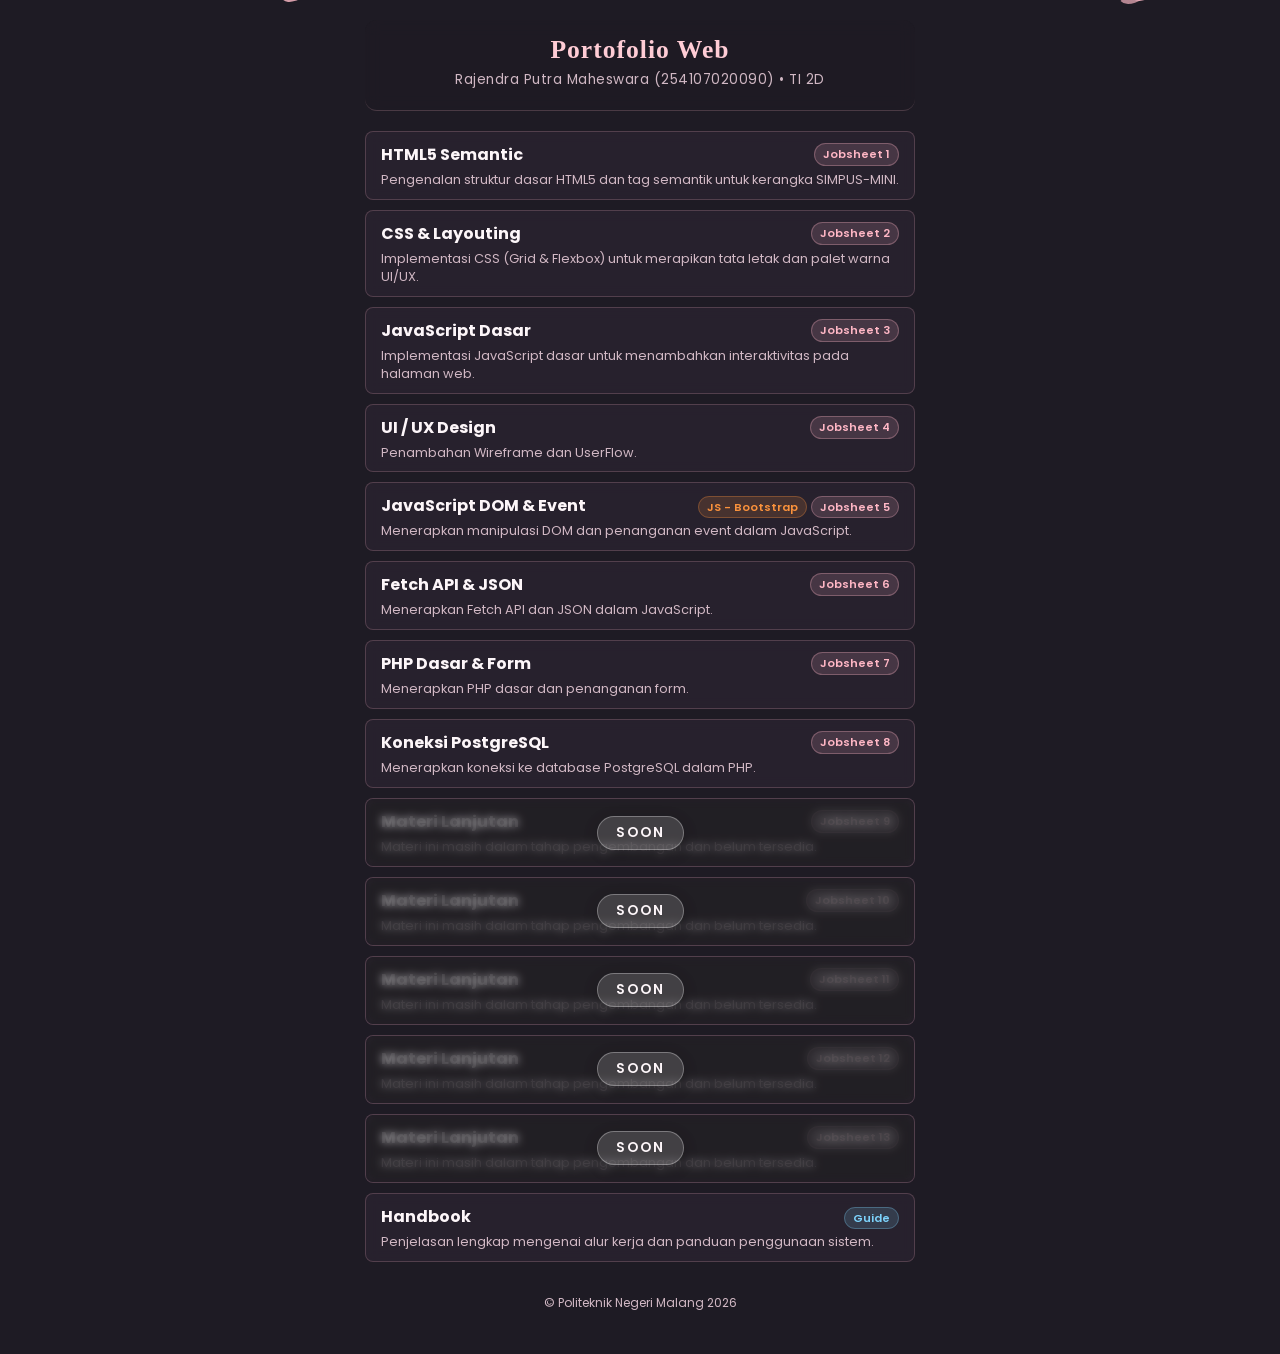
==== index.html @ 9b12ad30 "hi" ====
<!DOCTYPE html>
<html lang="id">
<head>
    <meta charset="UTF-8">
    <meta name="viewport" content="width=device-width, initial-scale=1.0">
    <title>Portofolio Praktikum Web</title>
    <link rel="stylesheet" href="assets/css/style.css">
    <link href="https://fonts.googleapis.com/css2?family=Poppins:wght@300;400;500;600;700&display=swap" rel="stylesheet">
</head>
<body>
    <!-- Background Animasi Kelopak Sakura -->
    <div class="sakura-container" id="sakuraContainer"></div>

    <div class="container">
        <header>
            <h1>Portofolio Web</h1>
            <p>Rajendra Putra Maheswara (254107020090) &bull; TI 2D</p>
        </header>

        <main>
            <div class="grid">
                <a href="placeholder" target="_blank" class="card">
                    <div class="card-header">
                        <h2>HTML5 Semantic</h2>
                        <span class="badge">Jobsheet 1</span>
                    </div>
                    <p>Pengenalan struktur dasar HTML5 dan tag semantik untuk kerangka SIMPUS-MINI.</p>
                </a>

                <a href="placeholder" target="_blank" class="card">
                    <div class="card-header">
                        <h2>CSS & Layouting</h2>
                        <span class="badge">Jobsheet 2</span>
                    </div>
                    <p>Implementasi CSS (Grid & Flexbox) untuk merapikan tata letak dan palet warna UI/UX.</p>
                </a>

                <a href="placeholder" target="_blank" class="card">
                    <div class="card-header">
                        <h2>JavaScript Dasar</h2>
                        <span class="badge">Jobsheet 3</span>
                    </div>
                    <p>Implementasi JavaScript dasar untuk menambahkan interaktivitas pada halaman web.</p>
                </a>

                <a href="placeholder" target="_blank" class="card">
                    <div class="card-header">
                        <h2>UI / UX Design</h2>
                        <span class="badge">Jobsheet 4</span>
                    </div>
                    <p>Penambahan Wireframe dan UserFlow.</p>
                </a>

                <a href="placeholder" target="_blank" class="card">
                  <div class="card-header">
                      <h2>JavaScript DOM & Event</h2>
                      <div class="badge-group">
                          <span class="badge badge-bootstrap">JS - Bootstrap</span>
                          <span class="badge">Jobsheet 5</span>
                      </div>
                  </div>
                  <p>Menerapkan manipulasi DOM dan penanganan event dalam JavaScript.</p>
              </a>

                <a href="placeholder" target="_blank" class="card">
                    <div class="card-header">
                        <h2>Fetch API & JSON</h2>
                        <span class="badge">Jobsheet 6</span>
                    </div>
                    <p>Menerapkan Fetch API dan JSON dalam JavaScript.</p>
                </a>

                <a href="placeholder" target="_blank" class="card">
                    <div class="card-header">
                        <h2>PHP Dasar & Form</h2>
                        <span class="badge">Jobsheet 7</span>
                    </div>
                    <p>Menerapkan PHP dasar dan penanganan form.</p>
                </a>

                <a href="placeholder" target="_blank" class="card">
                    <div class="card-header">
                        <h2>Koneksi PostgreSQL</h2>
                        <span class="badge">Jobsheet 8</span>
                    </div>
                    <p>Menerapkan koneksi ke database PostgreSQL dalam PHP.</p>
                </a>
            <div class="card unclickable">
                    <!-- Lapisan blur, grayscale, dan tulisan SOON -->
                    <div class="blur-overlay">
                        <span class="badge-soon">SOON</span>
                    </div>
                    
                    <!-- Konten asli (akan tertutupi blur) -->
                    <div class="card-header">
                        <h2>Materi Lanjutan</h2>
                        <span class="badge">Jobsheet 9</span>
                    </div>
                    <p>Materi ini masih dalam tahap pengembangan dan belum tersedia.</p>
                </div>

                <div class="card unclickable">
                    <div class="blur-overlay">
                        <span class="badge-soon">SOON</span>
                    </div>
                    <div class="card-header">
                        <h2>Materi Lanjutan</h2>
                        <span class="badge">Jobsheet 10</span>
                    </div>
                    <p>Materi ini masih dalam tahap pengembangan dan belum tersedia.</p>
                </div>

                <div class="card unclickable">
                    <div class="blur-overlay">
                        <span class="badge-soon">SOON</span>
                    </div>
                    <div class="card-header">
                        <h2>Materi Lanjutan</h2>
                        <span class="badge">Jobsheet 11</span>
                    </div>
                    <p>Materi ini masih dalam tahap pengembangan dan belum tersedia.</p>
                </div>

                <div class="card unclickable">
                    <div class="blur-overlay">
                        <span class="badge-soon">SOON</span>
                    </div>
                    <div class="card-header">
                        <h2>Materi Lanjutan</h2>
                        <span class="badge">Jobsheet 12</span>
                    </div>
                    <p>Materi ini masih dalam tahap pengembangan dan belum tersedia.</p>
                </div>

                <div class="card unclickable">
                    <div class="blur-overlay">
                        <span class="badge-soon">SOON</span>
                    </div>
                    <div class="card-header">
                        <h2>Materi Lanjutan</h2>
                        <span class="badge">Jobsheet 13</span>
                    </div>
                    <p>Materi ini masih dalam tahap pengembangan dan belum tersedia.</p>
                </div>

                  <a href="handbook.html" class="card">
                    <div class="card-header">
                        <h2>Handbook</h2>
                        <div class="badge-group">
                            <span class="badge badge-guide">Guide</span>
                        </div>
                    </div>
                    <p>Penjelasan lengkap mengenai alur kerja dan panduan penggunaan sistem.</p>
                </a>
            </div>
        </main>

        <footer>
            <p>&copy; Politeknik Negeri Malang 2026</p>
        </footer>
    </div>

    <!-- Script Animasi Kelopak Sakura -->
    <script>
        function createPetal() {
            const container = document.getElementById('sakuraContainer');
            const petal = document.createElement('div');
            petal.classList.add('petal');
            
            petal.style.left = Math.random() * 100 + 'vw';
            const size = Math.random() * 8 + 8;
            petal.style.width = size + 'px';
            petal.style.height = size * 2 + 'px';
            
            const fallDuration = Math.random() * 6 + 6;
            const swayDuration = Math.random() * 3 + 7;
            
            petal.style.animationDuration = `${fallDuration}s, ${swayDuration}s`;
            petal.style.opacity = Math.random() * 0.7 + 0.3;

            container.appendChild(petal);

            setTimeout(() => {
                petal.remove();
            }, fallDuration * 1000);
        }
        setInterval(createPetal, 200);
    </script>
</body>
</html>
---- assets/css/style.css ----
/* ===== SAKURA NO UTA THEME (VISUAL NOVEL STYLE) ===== */
:root {
    --bg-dark: #1e1b24;
    --card-bg: rgba(42, 35, 48, 0.85);
    --text-primary: #fdf6f9;
    --text-secondary: #d1b8c4;
    --accent: #ffb7c5;
    --accent-glow: rgba(255, 183, 197, 0.4);
    --border: rgba(255, 183, 197, 0.2);
}

/* ===== RESET & LAYOUT ===== */
body {
    margin: 0;
    font-family: 'Poppins', sans-serif;
    background-color: var(--bg-dark);
    color: var(--text-primary);
    display: flex;
    justify-content: center;
    padding: 20px;
    box-sizing: border-box;
    min-height: 100vh;
    position: relative;
    overflow-x: hidden;
}

/* ===== BACKGROUND SAKURA PETALS ANIMATION ===== */
.sakura-container {
    position: fixed;
    top: 0;
    left: 0;
    width: 100%;
    height: 100%;
    pointer-events: none;
    z-index: 1;
    overflow: hidden;
}

.petal {
    position: absolute;
    top: -20px;
    background: linear-gradient(135deg, #ffc0cb 0%, #ffb7c5 100%);
    border-radius: 150% 0 150% 0;
    transform: rotate(45deg);
    animation: fall linear infinite, sway ease-in-out infinite;
}

@keyframes fall {
    0% { top: -50px; transform: translateY(0) rotate(0deg); }
    100% { top: 105vh; transform: translateY(100vh) rotate(360deg); }
}


@keyframes sway {
    0%, 100% { 
        margin-left: 0px; 
    }
    25% { 
        margin-left: 50px; /* Bergerak ke kanan */
    }
    75% { 
        margin-left: -50px; /* Bergerak ke kiri */
    }
}

/* ===== CONTAINER UTAMA ===== */
.container {
    width: 100%;
    max-width: 550px; /* Dipersempit sedikit agar list atas-bawah terlihat proporsional */
    display: flex;
    flex-direction: column;
    position: relative;
    z-index: 2;
}

/* ===== HEADER ===== */
header {
    text-align: center;
    padding: 15px 0 20px;
    border-bottom: 1px solid var(--border);
    margin-bottom: 20px;
    background: rgba(30, 27, 36, 0.6);
    backdrop-filter: blur(8px);
    border-radius: 12px;
}

header h1 {
    margin: 0 0 5px;
    font-family: 'Cinzel', serif;
    font-size: 1.6rem;
    letter-spacing: 1px;
    color: #ffccd5;
}

header p {
    margin: 0;
    color: var(--text-secondary);
    font-size: 0.85rem;
    letter-spacing: 0.5px;
}

/* ===== MAIN CONTENT (LIST ATAS-BAWAH) ===== */
main {
    flex: 1;
}

.grid {
    display: flex;
    flex-direction: column; /* Memaksa elemen tersusun dari atas ke bawah */
    gap: 10px; /* Jarak antar kotak diperkecil */
}

/* ===== CARD JOBSHEET (TIPIS & CLICKABLE) ===== */
.card {
    background-color: var(--card-bg);
    backdrop-filter: blur(6px);
    border: 1px solid var(--border);
    border-radius: 8px; /* Sudut sedikit lebih tegas */
    padding: 10px 15px; /* Padding dikurangi agar kotak menjadi tipis */
    text-decoration: none;
    color: inherit;
    transition: transform 0.2s ease, border-color 0.3s ease, box-shadow 0.3s ease;
    display: flex;
    flex-direction: column;
}

.card:hover {
    transform: translateX(4px); /* Efek hover digeser ke kanan sedikit */
    border-color: var(--accent);
    box-shadow: -4px 0px 15px var(--accent-glow);
    background-color: rgba(55, 45, 63, 0.9);
}

.card-header {
    display: flex;
    justify-content: space-between;
    align-items: center;
    margin-bottom: 4px; /* Jarak antara judul dan paragraf dipepetkan */
}

.card-header h2 {
    margin: 0;
    font-size: 1rem; /* Ukuran font judul sedikit dikecilkan */
    color: var(--text-primary);
}

.badge {
    background-color: rgba(255, 183, 197, 0.15);
    color: #ffb7c5;
    padding: 2px 8px; /* Badge lebih tipis */
    border-radius: 20px;
    font-size: 0.7rem;
    font-weight: 600;
    border: 1px solid rgba(255, 183, 197, 0.3);
}

.card p {
    margin: 0;
    font-size: 0.8rem; /* Font deskripsi diperkecil agar pas dengan kotak tipis */
    color: var(--text-secondary);
    line-height: 1.4;
}

/* ===== FOOTER ===== */
footer {
    text-align: center;
    padding: 20px 0 10px;
    font-size: 0.75rem;
    color: var(--text-secondary);
}

/* ===== CARD UNCLICKABLE / MAINTENANCE ===== */
.card.unclickable {
    cursor: not-allowed;
    position: relative; /* Penting untuk mengunci posisi overlay */
    overflow: hidden;   /* Menjaga agar overlay blur tidak keluar dari sudut membulat card */
    background-color: var(--card-bg); /* Tetap gunakan warna dasar */
}

/* Hilangkan efek hover agar tidak bereaksi saat disorot */
.card.unclickable:hover {
    transform: none;
    border-color: var(--border);
    box-shadow: none;
}

/* ===== TRANSLUCENT BLUR OVERLAY ===== */
.blur-overlay {
    position: absolute;
    top: 0;
    left: 0;
    width: 100%;
    height: 100%;
    background-color: rgba(30, 27, 36, 0.4); /* Warna lapisan tembus pandang */
    
    /* Efek Blur dan Grayscale (Hitam Putih) yang menembus ke belakang */
    backdrop-filter: blur(4px) grayscale(100%);
    -webkit-backdrop-filter: blur(4px) grayscale(100%); /* Dukungan Safari */
    
    display: flex;
    justify-content: center; /* Memposisikan badge di tengah vertikal/horizontal */
    align-items: center;
    z-index: 5;
}

/* ===== BADGE SOON DI TENGAH ===== */
.badge-soon {
    background-color: rgba(255, 255, 255, 0.15);
    color: #fdf6f9;
    padding: 6px 18px;
    border-radius: 20px;
    font-size: 0.85rem;
    font-weight: 600;
    letter-spacing: 2px; /* Diberi jarak agar terlihat elegan */
    border: 1px solid rgba(255, 255, 255, 0.3);
    text-transform: uppercase;
    box-shadow: 0 4px 15px rgba(0, 0, 0, 0.2); /* Bayangan untuk mengangkat teks */
}
/* Badge Khusus Guide / Handbook */
.badge-guide {
    background-color: rgba(125, 211, 252, 0.15); /* Nuansa biru muda pastel */
    color: #7dd3fc;
    border-color: rgba(125, 211, 252, 0.3);
}

/* Badge Khusus Bootstrap (Oranye Pastel) */
.badge-bootstrap {
    background-color: rgba(251, 146, 60, 0.15); /* Background oranye transparan */
    color: #fb923c;                             /* Teks oranye */
    border-color: rgba(251, 146, 60, 0.3);       /* Garis tepi oranye */
}

/* ===== HANDBOOK UNDER CONSTRUCTION PAGE ===== */
.construction-wrapper {
    display: flex;
    justify-content: center;
    align-items: center;
    min-height: 75vh;
}

.construction-card {
    text-align: center;
    align-items: center;
    padding: 30px 20px;
    background-color: var(--card-bg);
    border: 1px solid var(--border);
    border-radius: 12px;
    backdrop-filter: blur(8px);
    width: 100%;
}

.construction-icon {
    font-size: 2.2rem;
    margin-bottom: 8px;
    animation: float 3s ease-in-out infinite;
}

@keyframes float {
    0%, 100% { transform: translateY(0); }
    50% { transform: translateY(-6px); }
}

/* Resize Badge Under Construction agar presisi */
.construction-badge {
    font-size: 0.68rem;
    padding: 3px 10px;
    border-radius: 4px;
    margin-bottom: 12px;
    letter-spacing: 0.5px;
    display: inline-block;
    width: fit-content;
}

.construction-card h1 {
    font-size: 1.25rem;
    font-weight: 600;
    margin: 0 0 10px;
    color: #ffccd5;
}

.construction-card p {
    font-size: 0.8rem;
    font-weight: 300;
    color: var(--text-secondary);
    max-width: 380px;
    line-height: 1.5;
    margin: 0 0 22px;
}

/* ===== OPSI KEMBALI SEBAGAI BUTTON ===== */
.btn-back {
    display: inline-flex;
    align-items: center;
    justify-content: center;
    gap: 8px;
    width: 100%;
    max-width: 240px;
    padding: 10px 18px;
    background: linear-gradient(135deg, rgba(255, 183, 197, 0.2) 0%, rgba(255, 183, 197, 0.08) 100%);
    color: var(--accent);
    text-decoration: none;
    font-size: 0.85rem;
    font-weight: 500;
    border-radius: 8px;
    border: 1px solid var(--accent);
    cursor: pointer;
    box-shadow: 0 4px 12px rgba(0, 0, 0, 0.25);
    transition: all 0.25s ease;
}

.btn-back .arrow {
    font-size: 1rem;
    transition: transform 0.25s ease;
}

.btn-back:hover {
    background: var(--accent);
    color: #1e1b24;
    box-shadow: 0 4px 18px var(--accent-glow);
    transform: translateY(-2px);
}

.btn-back:hover .arrow {
    transform: translateX(-4px); /* Efek panah bergeser ke kiri saat hover */
}
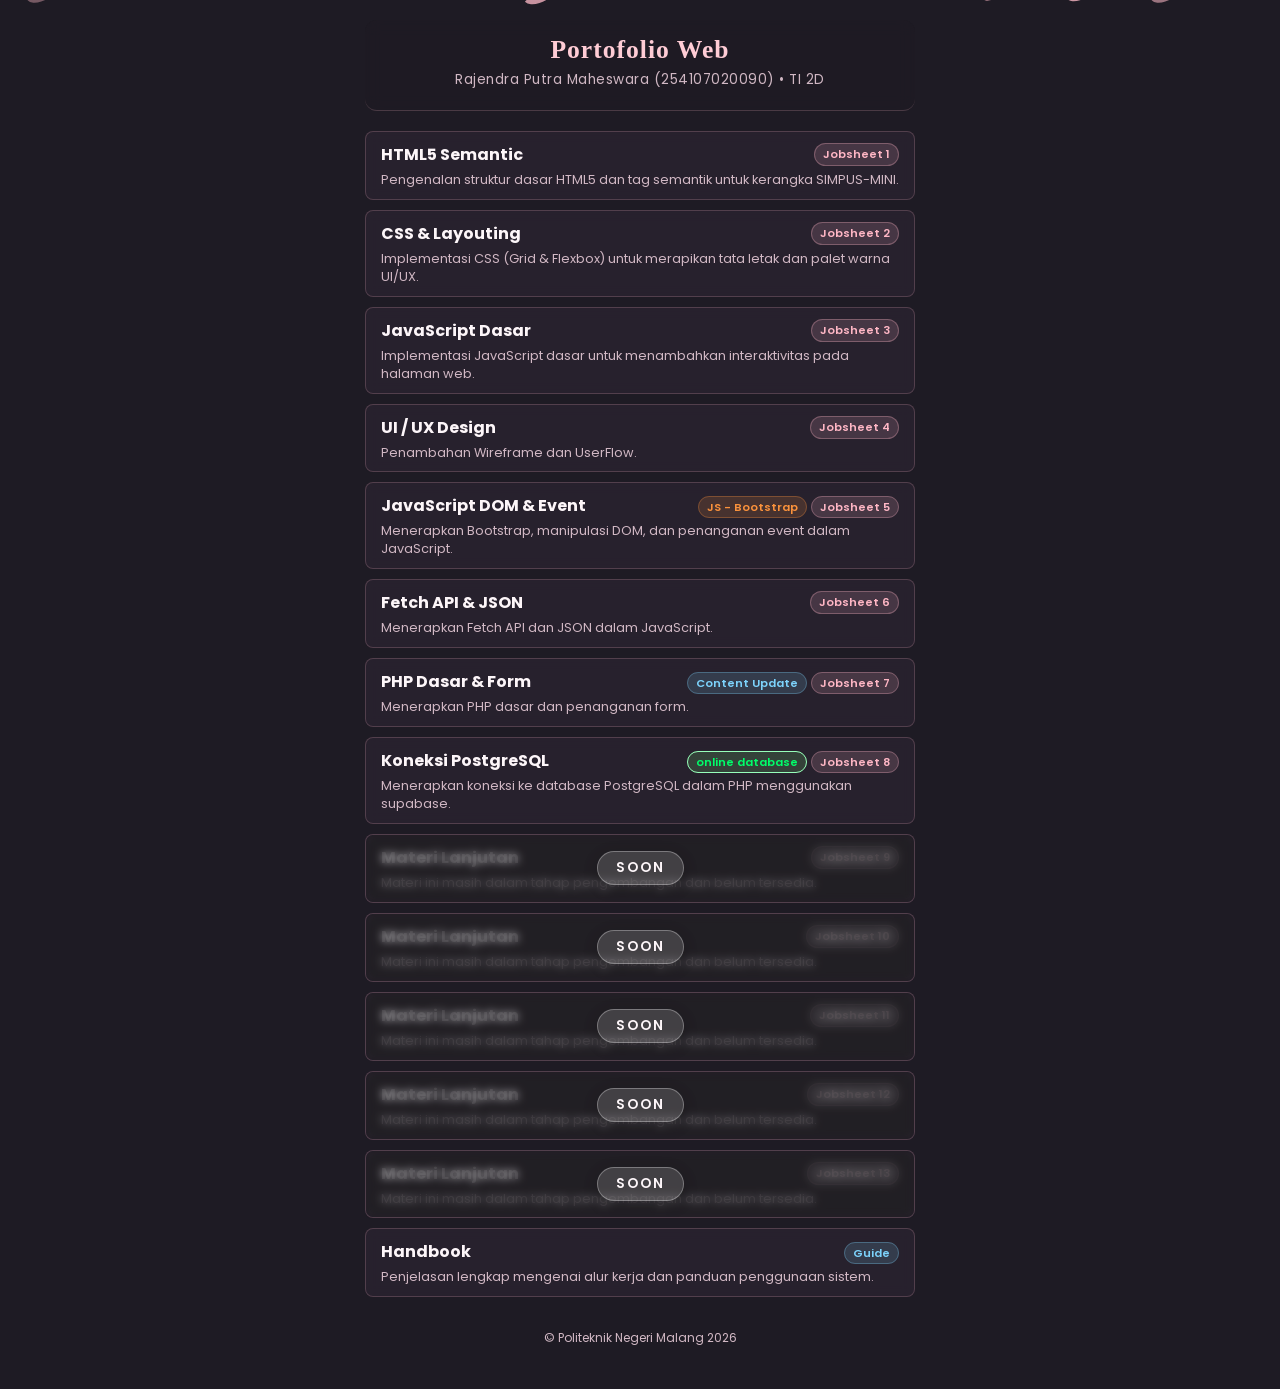
==== commit 517f4e8a: "hi" ====
--- a/index.html
+++ b/index.html
@@ -19,7 +19,7 @@
 
         <main>
             <div class="grid">
-                <a href="placeholder" target="_blank" class="card">
+                <a href="https://dpw-2026-rajendra-putra-maheswara.vercel.app/" target="_blank" class="card">
                     <div class="card-header">
                         <h2>HTML5 Semantic</h2>
                         <span class="badge">Jobsheet 1</span>
@@ -27,7 +27,7 @@
                     <p>Pengenalan struktur dasar HTML5 dan tag semantik untuk kerangka SIMPUS-MINI.</p>
                 </a>
 
-                <a href="placeholder" target="_blank" class="card">
+                <a href="https://dpw-2026-rajendra-putra-maheswara-1.vercel.app/" target="_blank" class="card">
                     <div class="card-header">
                         <h2>CSS & Layouting</h2>
                         <span class="badge">Jobsheet 2</span>
@@ -35,7 +35,7 @@
                     <p>Implementasi CSS (Grid & Flexbox) untuk merapikan tata letak dan palet warna UI/UX.</p>
                 </a>
 
-                <a href="placeholder" target="_blank" class="card">
+                <a href="https://dpw-2026-rajendra-putra-maheswara-s.vercel.app/" target="_blank" class="card">
                     <div class="card-header">
                         <h2>JavaScript Dasar</h2>
                         <span class="badge">Jobsheet 3</span>
@@ -43,7 +43,7 @@
                     <p>Implementasi JavaScript dasar untuk menambahkan interaktivitas pada halaman web.</p>
                 </a>
 
-                <a href="placeholder" target="_blank" class="card">
+                <a href="https://dpw-2026-rajendra-putra-maheswara-s.vercel.app/" target="_blank" class="card">
                     <div class="card-header">
                         <h2>UI / UX Design</h2>
                         <span class="badge">Jobsheet 4</span>
@@ -51,7 +51,7 @@
                     <p>Penambahan Wireframe dan UserFlow.</p>
                 </a>
 
-                <a href="placeholder" target="_blank" class="card">
+                <a href="https://dpw-2026-rajendra-putra-maheswara-6.vercel.app/" target="_blank" class="card">
                   <div class="card-header">
                       <h2>JavaScript DOM & Event</h2>
                       <div class="badge-group">
@@ -59,10 +59,10 @@
                           <span class="badge">Jobsheet 5</span>
                       </div>
                   </div>
-                  <p>Menerapkan manipulasi DOM dan penanganan event dalam JavaScript.</p>
+                  <p>Menerapkan Bootstrap, manipulasi DOM, dan penanganan event dalam JavaScript.</p>
               </a>
 
-                <a href="placeholder" target="_blank" class="card">
+                <a href="https://dpw-2026-rajendra-putra-maheswara-4.vercel.app/" target="_blank" class="card">
                     <div class="card-header">
                         <h2>Fetch API & JSON</h2>
                         <span class="badge">Jobsheet 6</span>
@@ -70,10 +70,13 @@
                     <p>Menerapkan Fetch API dan JSON dalam JavaScript.</p>
                 </a>
 
-                <a href="placeholder" target="_blank" class="card">
+                <a href="dpw-2026-rajendra-putra-maheswara-h.vercel.app" target="_blank" class="card">
                     <div class="card-header">
                         <h2>PHP Dasar & Form</h2>
-                        <span class="badge">Jobsheet 7</span>
+                        <div class="badge-group">
+                          <span class="badge badge-guide">Content Update</span>
+                          <span class="badge">Jobsheet 7</span>
+                      </div>
                     </div>
                     <p>Menerapkan PHP dasar dan penanganan form.</p>
                 </a>
@@ -81,9 +84,12 @@
                 <a href="placeholder" target="_blank" class="card">
                     <div class="card-header">
                         <h2>Koneksi PostgreSQL</h2>
-                        <span class="badge">Jobsheet 8</span>
+                        <div class="badge-group">
+                          <span class="badge badge-online">online database</span>
+                          <span class="badge">Jobsheet 8</span>
+                      </div>
                     </div>
-                    <p>Menerapkan koneksi ke database PostgreSQL dalam PHP.</p>
+                    <p>Menerapkan koneksi ke database PostgreSQL dalam PHP menggunakan supabase.</p>
                 </a>
             <div class="card unclickable">
                     <!-- Lapisan blur, grayscale, dan tulisan SOON -->
--- a/assets/css/style.css
+++ b/assets/css/style.css
@@ -223,6 +223,12 @@
     border-color: rgba(125, 211, 252, 0.3);
 }
 
+.badge-online {
+    background-color: rgba(129, 252, 125, 0.15); /* Nuansa biru muda pastel */
+    color: #00ff6a;
+    border-color: rgb(151, 255, 186);
+}
+
 /* Badge Khusus Bootstrap (Oranye Pastel) */
 .badge-bootstrap {
     background-color: rgba(251, 146, 60, 0.15); /* Background oranye transparan */
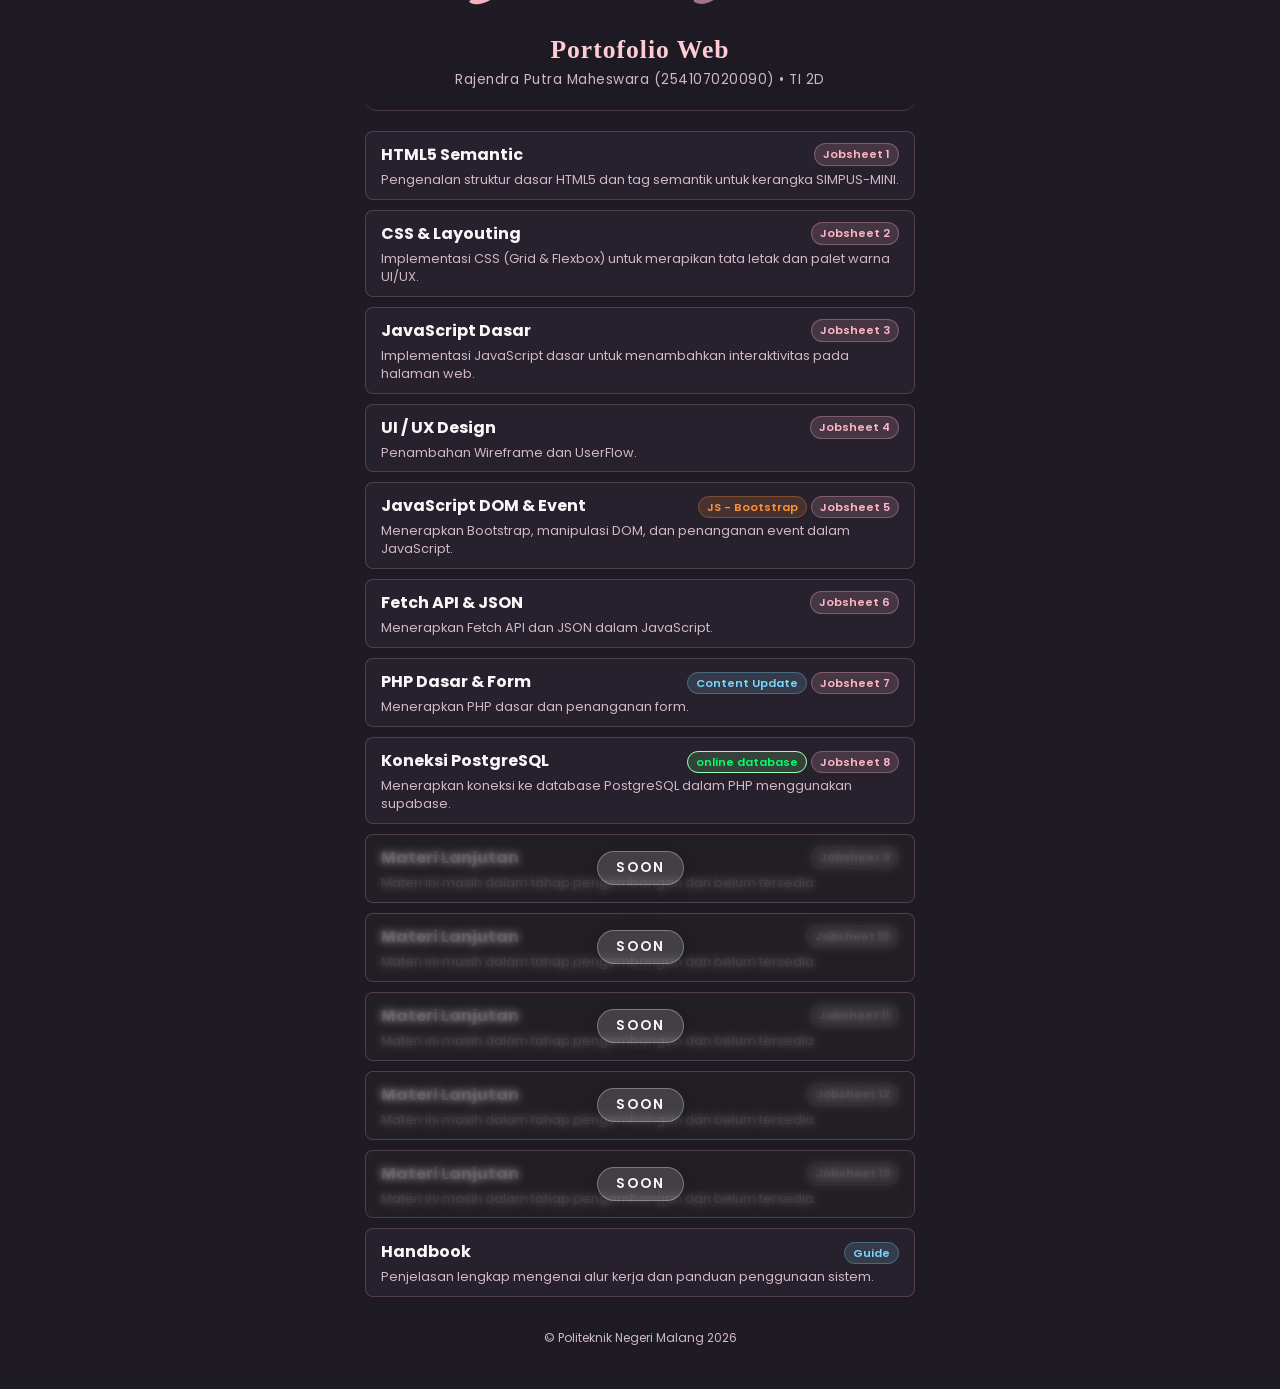
==== commit 7570f1ce: "hi" ====
--- a/index.html
+++ b/index.html
@@ -81,7 +81,7 @@
                     <p>Menerapkan PHP dasar dan penanganan form.</p>
                 </a>
 
-                <a href="placeholder" target="_blank" class="card">
+                <a href="https://dpw-2026-rajendra-putra-maheswara-8.vercel.app/" target="_blank" class="card">
                     <div class="card-header">
                         <h2>Koneksi PostgreSQL</h2>
                         <div class="badge-group">
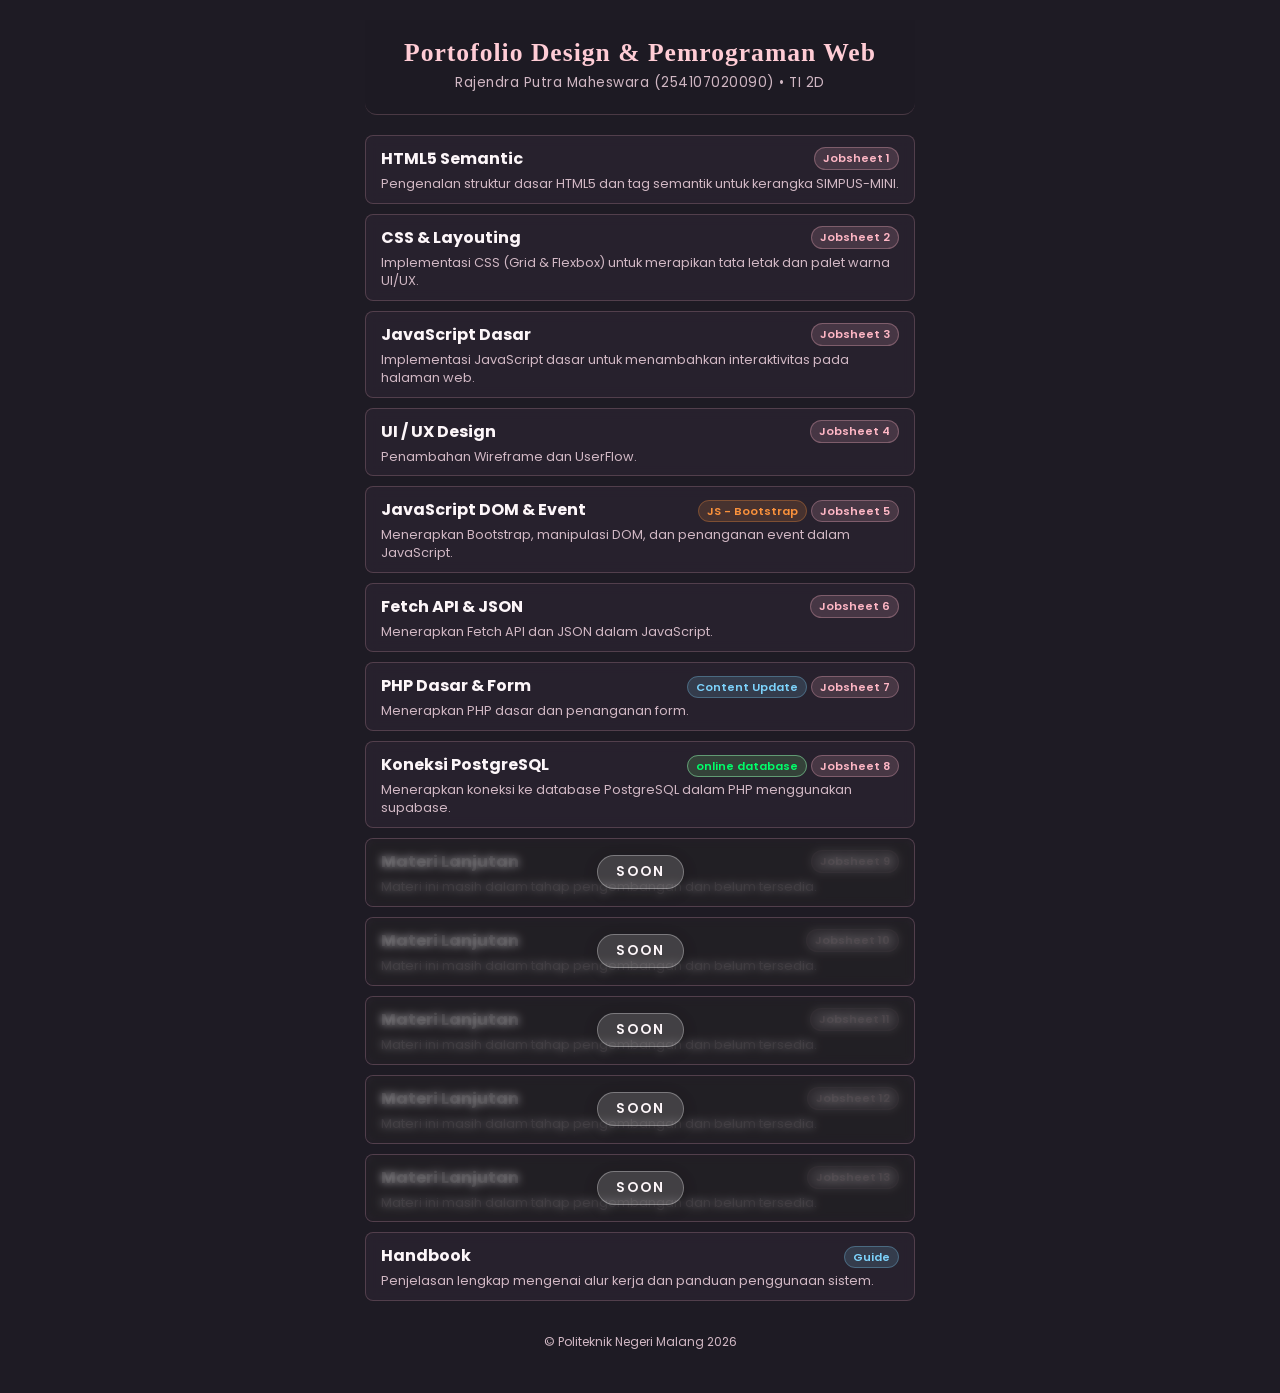
==== commit b1ae8df7: "hi" ====
--- a/index.html
+++ b/index.html
@@ -13,7 +13,7 @@
 
     <div class="container">
         <header>
-            <h1>Portofolio Web</h1>
+            <h1>Portofolio Design & Pemrograman Web</h1>
             <p>Rajendra Putra Maheswara (254107020090) &bull; TI 2D</p>
         </header>
 
@@ -70,7 +70,7 @@
                     <p>Menerapkan Fetch API dan JSON dalam JavaScript.</p>
                 </a>
 
-                <a href="dpw-2026-rajendra-putra-maheswara-h.vercel.app" target="_blank" class="card">
+                <a href="https://dpw-2026-rajendra-putra-maheswara-h.vercel.app/" target="_blank" class="card">
                     <div class="card-header">
                         <h2>PHP Dasar & Form</h2>
                         <div class="badge-group">
--- a/assets/css/style.css
+++ b/assets/css/style.css
@@ -8,7 +8,22 @@
     --accent-glow: rgba(255, 183, 197, 0.4);
     --border: rgba(255, 183, 197, 0.2);
 }
-
+header {
+    font-family: 'Poppins', sans-serif;
+    text-align: center;
+    padding: 18px 0 21px;
+    border-bottom: 1px solid var(--border);
+    margin-bottom: 20px;
+    background: rgba(30, 27, 36, 0.92);
+    backdrop-filter: blur(8px);
+    -webkit-backdrop-filter: blur(8px);
+    border-radius: 0 0 12px 12px;
+
+    position: sticky;
+    top: 0;
+    z-index: 20;
+    box-sizing: border-box;
+}
 /* ===== RESET & LAYOUT ===== */
 body {
     margin: 0;
@@ -71,17 +86,6 @@
     flex-direction: column;
     position: relative;
     z-index: 2;
-}
-
-/* ===== HEADER ===== */
-header {
-    text-align: center;
-    padding: 15px 0 20px;
-    border-bottom: 1px solid var(--border);
-    margin-bottom: 20px;
-    background: rgba(30, 27, 36, 0.6);
-    backdrop-filter: blur(8px);
-    border-radius: 12px;
 }
 
 header h1 {
@@ -226,7 +230,7 @@
 .badge-online {
     background-color: rgba(129, 252, 125, 0.15); /* Nuansa biru muda pastel */
     color: #00ff6a;
-    border-color: rgb(151, 255, 186);
+    border-color: rgba(127, 211, 155, 0.616);
 }
 
 /* Badge Khusus Bootstrap (Oranye Pastel) */
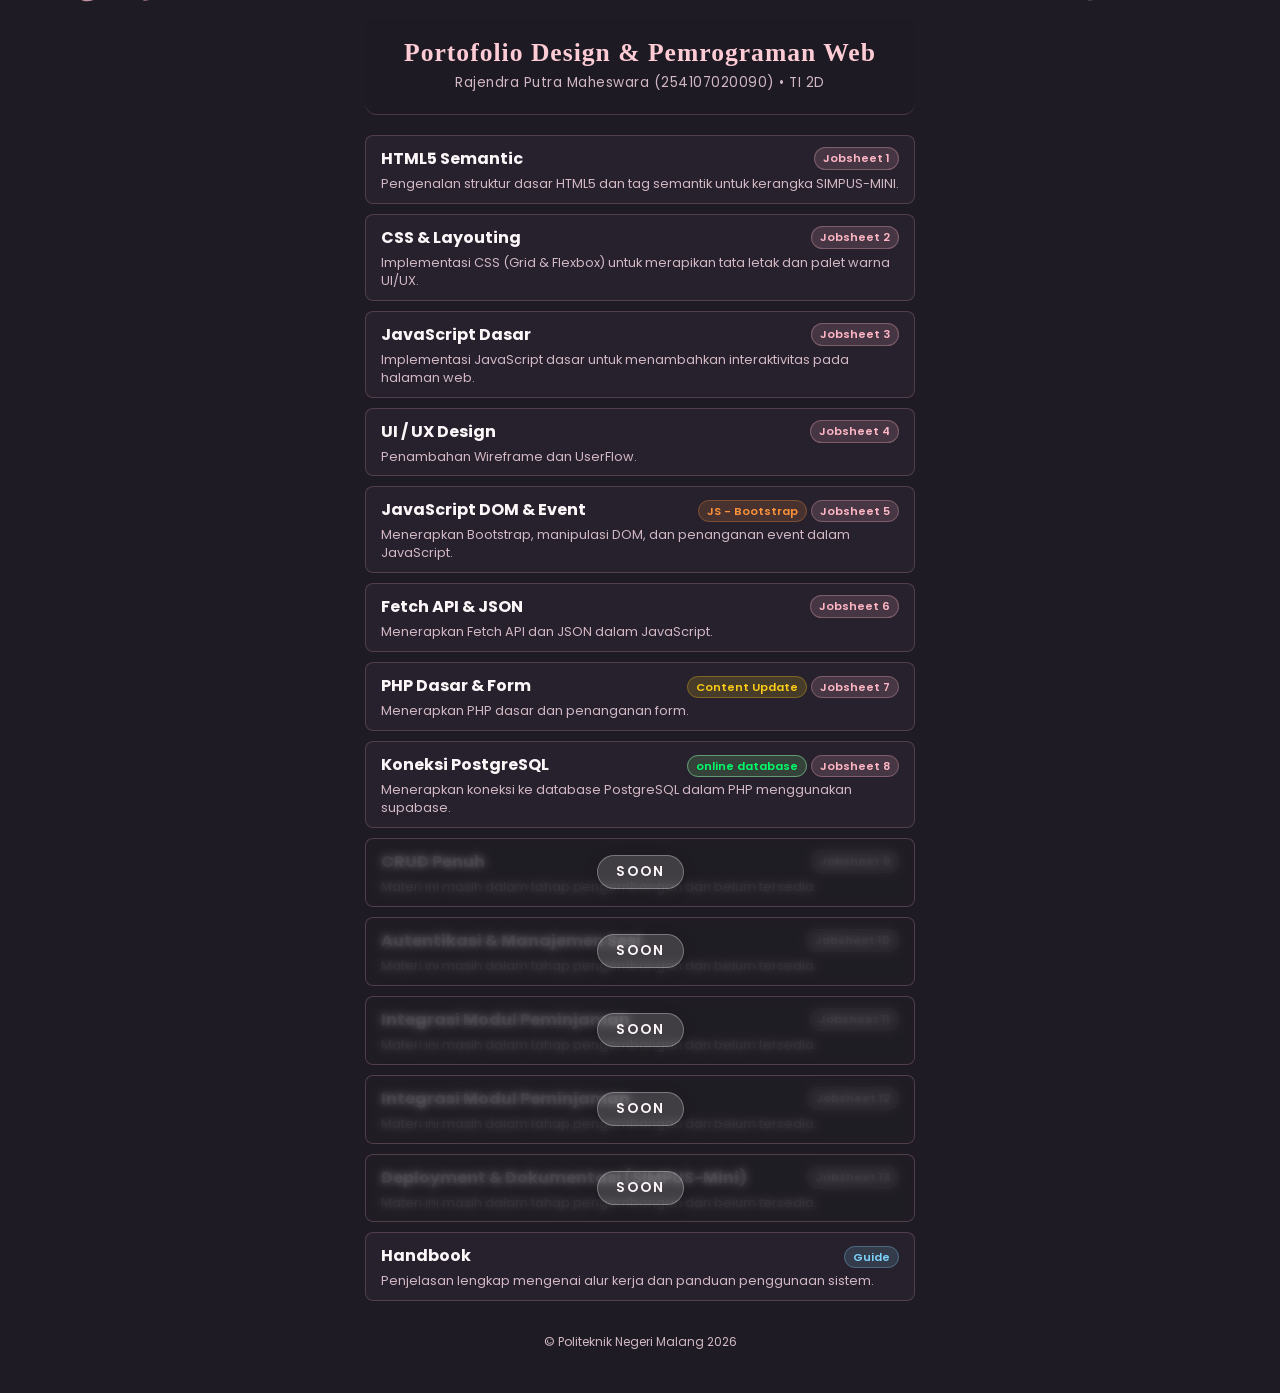
==== commit e9ba50de: "hi" ====
--- a/index.html
+++ b/index.html
@@ -74,7 +74,7 @@
                     <div class="card-header">
                         <h2>PHP Dasar & Form</h2>
                         <div class="badge-group">
-                          <span class="badge badge-guide">Content Update</span>
+                          <span class="badge badge-content">Content Update</span>
                           <span class="badge">Jobsheet 7</span>
                       </div>
                     </div>
@@ -99,7 +99,7 @@
                     
                     <!-- Konten asli (akan tertutupi blur) -->
                     <div class="card-header">
-                        <h2>Materi Lanjutan</h2>
+                        <h2>CRUD Penuh</h2>
                         <span class="badge">Jobsheet 9</span>
                     </div>
                     <p>Materi ini masih dalam tahap pengembangan dan belum tersedia.</p>
@@ -110,7 +110,7 @@
                         <span class="badge-soon">SOON</span>
                     </div>
                     <div class="card-header">
-                        <h2>Materi Lanjutan</h2>
+                        <h2>Autentikasi & Manajemen Sesi</h2>
                         <span class="badge">Jobsheet 10</span>
                     </div>
                     <p>Materi ini masih dalam tahap pengembangan dan belum tersedia.</p>
@@ -121,7 +121,7 @@
                         <span class="badge-soon">SOON</span>
                     </div>
                     <div class="card-header">
-                        <h2>Materi Lanjutan</h2>
+                        <h2>Integrasi Modul Peminjaman</h2>
                         <span class="badge">Jobsheet 11</span>
                     </div>
                     <p>Materi ini masih dalam tahap pengembangan dan belum tersedia.</p>
@@ -132,7 +132,7 @@
                         <span class="badge-soon">SOON</span>
                     </div>
                     <div class="card-header">
-                        <h2>Materi Lanjutan</h2>
+                        <h2>Integrasi Modul Peminjaman</h2>
                         <span class="badge">Jobsheet 12</span>
                     </div>
                     <p>Materi ini masih dalam tahap pengembangan dan belum tersedia.</p>
@@ -143,7 +143,7 @@
                         <span class="badge-soon">SOON</span>
                     </div>
                     <div class="card-header">
-                        <h2>Materi Lanjutan</h2>
+                        <h2>Deployment & Dokumentasi (SIMPUS-Mini)</h2>
                         <span class="badge">Jobsheet 13</span>
                     </div>
                     <p>Materi ini masih dalam tahap pengembangan dan belum tersedia.</p>
--- a/assets/css/style.css
+++ b/assets/css/style.css
@@ -195,11 +195,10 @@
     left: 0;
     width: 100%;
     height: 100%;
-    background-color: rgba(30, 27, 36, 0.4); /* Warna lapisan tembus pandang */
+    background-color: rgba(30, 27, 36, 0.623); /* Warna lapisan tembus pandang */
     
     /* Efek Blur dan Grayscale (Hitam Putih) yang menembus ke belakang */
     backdrop-filter: blur(4px) grayscale(100%);
-    -webkit-backdrop-filter: blur(4px) grayscale(100%); /* Dukungan Safari */
     
     display: flex;
     justify-content: center; /* Memposisikan badge di tengah vertikal/horizontal */
@@ -240,6 +239,12 @@
     border-color: rgba(251, 146, 60, 0.3);       /* Garis tepi oranye */
 }
 
+.badge-content {
+    background-color: rgba(250, 204, 21, 0.15);
+    color: #facc15;
+    border-color: rgba(250, 204, 21, 0.3);
+}
+
 /* ===== HANDBOOK UNDER CONSTRUCTION PAGE ===== */
 .construction-wrapper {
     display: flex;
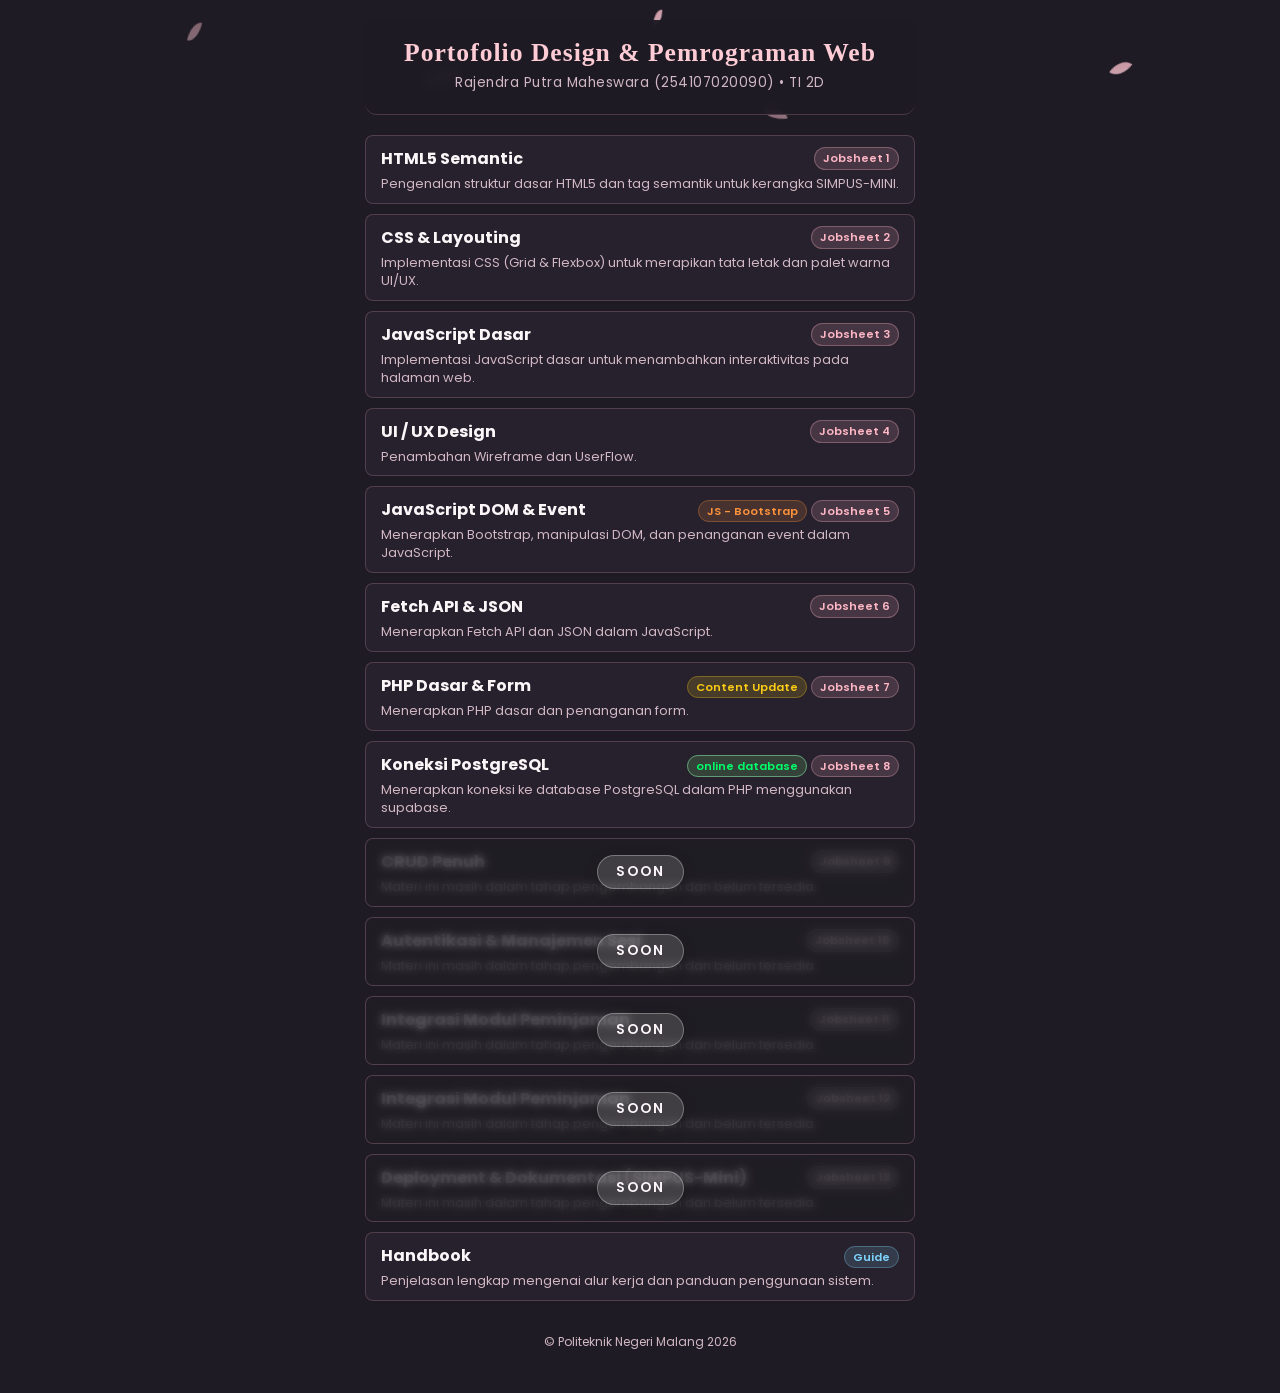
==== commit 997356db: "hi" ====
--- a/index.html
+++ b/index.html
@@ -167,30 +167,103 @@
     </div>
 
     <!-- Script Animasi Kelopak Sakura -->
-    <script>
-        function createPetal() {
-            const container = document.getElementById('sakuraContainer');
-            const petal = document.createElement('div');
-            petal.classList.add('petal');
-            
-            petal.style.left = Math.random() * 100 + 'vw';
-            const size = Math.random() * 8 + 8;
-            petal.style.width = size + 'px';
-            petal.style.height = size * 2 + 'px';
-            
-            const fallDuration = Math.random() * 6 + 6;
-            const swayDuration = Math.random() * 3 + 7;
-            
-            petal.style.animationDuration = `${fallDuration}s, ${swayDuration}s`;
-            petal.style.opacity = Math.random() * 0.7 + 0.3;
-
-            container.appendChild(petal);
-
-            setTimeout(() => {
-                petal.remove();
-            }, fallDuration * 1000);
+   <script>
+const sakuraContainer = document.getElementById('sakuraContainer');
+
+function random(min, max) {
+    return Math.random() * (max - min) + min;
+}
+
+function createPetal() {
+    const petal = document.createElement('div');
+    petal.classList.add('petal');
+
+    const width = random(8, 16);
+    const height = width * random(1.4, 2);
+
+    petal.style.width = width + 'px';
+    petal.style.height = height + 'px';
+    petal.style.opacity = random(0.3, 1);
+
+    sakuraContainer.appendChild(petal);
+
+    const screenWidth = window.innerWidth;
+    const screenHeight = window.innerHeight;
+
+    // Titik awal
+    const p0 = {
+        x: random(-50, screenWidth + 50),
+        y: -50
+    };
+
+    // Titik kontrol 1
+    const p1 = {
+        x: p0.x + random(-300, 300),
+        y: screenHeight * random(0.15, 0.35)
+    };
+
+    // Titik kontrol 2
+    const p2 = {
+        x: p0.x + random(-400, 400),
+        y: screenHeight * random(0.55, 0.75)
+    };
+
+    // Titik akhir
+    const p3 = {
+        x: p0.x + random(-500, 500),
+        y: screenHeight + 100
+    };
+
+    const duration = random(7000, 13000);
+    const rotation = random(-720, 720);
+
+    const startTime = performance.now();
+
+    function animate(time) {
+        const elapsed = time - startTime;
+        const t = Math.min(elapsed / duration, 1);
+
+        // Cubic Bézier
+        const inv = 1 - t;
+
+        const x =
+            inv * inv * inv * p0.x +
+            3 * inv * inv * t * p1.x +
+            3 * inv * t * t * p2.x +
+            t * t * t * p3.x;
+
+        const y =
+            inv * inv * inv * p0.y +
+            3 * inv * inv * t * p1.y +
+            3 * inv * t * t * p2.y +
+            t * t * t * p3.y;
+
+        const currentRotation = rotation * t;
+
+        petal.style.transform =
+            `translate3d(${x}px, ${y}px, 0) rotate(${currentRotation}deg)`;
+
+        if (t < 1) {
+            requestAnimationFrame(animate);
+        } else {
+            petal.remove();
         }
-        setInterval(createPetal, 200);
-    </script>
+    }
+
+    requestAnimationFrame(animate);
+}
+
+// Spawn petal dengan interval acak
+function spawnPetal() {
+    createPetal();
+
+    setTimeout(
+        spawnPetal,
+        random(150, 500)
+    );
+}
+
+spawnPetal();
+</script>
 </body>
 </html>
--- a/assets/css/style.css
+++ b/assets/css/style.css
@@ -53,16 +53,24 @@
 
 .petal {
     position: absolute;
-    top: -20px;
-    background: linear-gradient(135deg, #ffc0cb 0%, #ffb7c5 100%);
+    top: 0;
+    left: 0;
+    background: linear-gradient(135deg, #ffb7c5, #ffd1dc);
     border-radius: 150% 0 150% 0;
-    transform: rotate(45deg);
-    animation: fall linear infinite, sway ease-in-out infinite;
-}
-
-@keyframes fall {
-    0% { top: -50px; transform: translateY(0) rotate(0deg); }
-    100% { top: 105vh; transform: translateY(100vh) rotate(360deg); }
+    pointer-events: none;
+    will-change: transform;
+}
+
+@keyframes petalFall {
+    0% {
+        offset-distance: 0%;
+        transform: rotate(var(--rotation-start));
+    }
+
+    100% {
+        offset-distance: 100%;
+        transform: rotate(var(--rotation-end));
+    }
 }
 
 
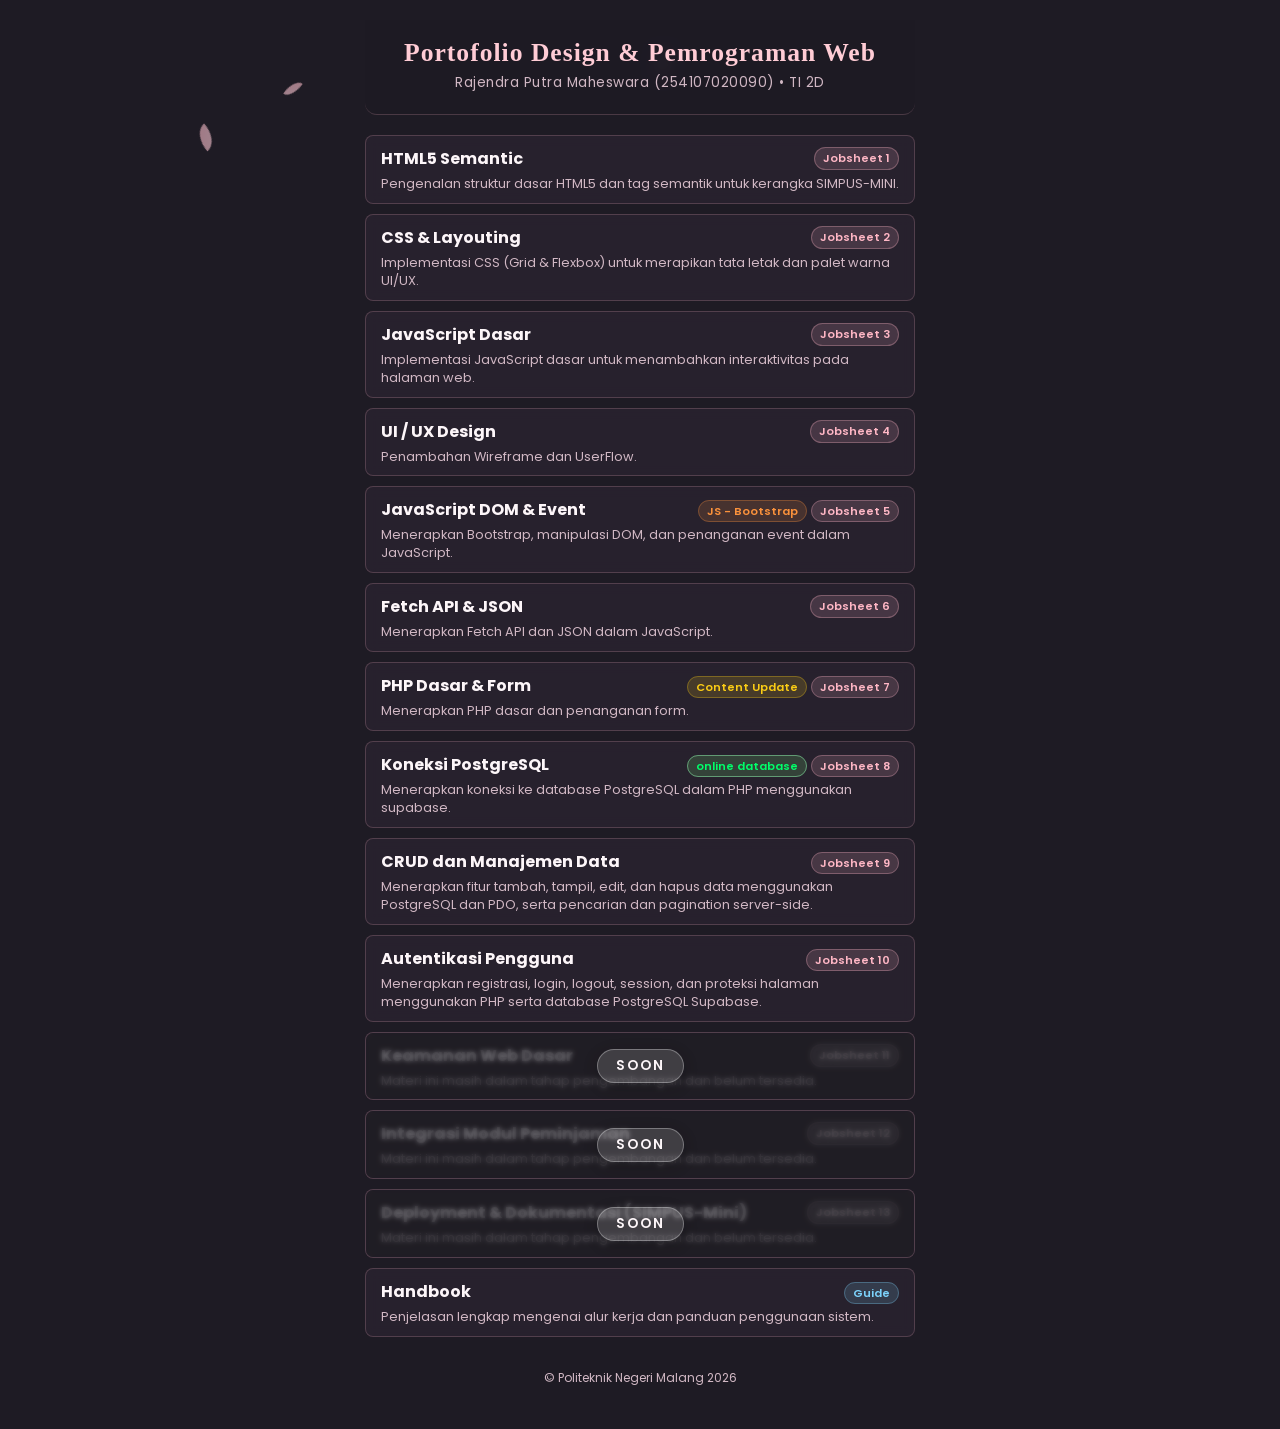
==== commit 6aa7bf66: "a" ====
--- a/index.html
+++ b/index.html
@@ -91,37 +91,39 @@
                     </div>
                     <p>Menerapkan koneksi ke database PostgreSQL dalam PHP menggunakan supabase.</p>
                 </a>
-            <div class="card unclickable">
-                    <!-- Lapisan blur, grayscale, dan tulisan SOON -->
-                    <div class="blur-overlay">
-                        <span class="badge-soon">SOON</span>
-                    </div>
-                    
-                    <!-- Konten asli (akan tertutupi blur) -->
-                    <div class="card-header">
-                        <h2>CRUD Penuh</h2>
-                        <span class="badge">Jobsheet 9</span>
-                    </div>
-                    <p>Materi ini masih dalam tahap pengembangan dan belum tersedia.</p>
-                </div>
+
+                <a href="https://jobsheet9-rajendra-git-main-hi-35d0.vercel.app" target="_blank" class="card">
+                    <div class="card-header">
+                        <h2>CRUD dan Manajemen Data</h2>
+                        <div class="badge-group">
+                            <span class="badge">Jobsheet 9</span>
+                        </div>
+                    </div>
+                    <p>
+                        Menerapkan fitur tambah, tampil, edit, dan hapus data menggunakan
+                        PostgreSQL dan PDO, serta pencarian dan pagination server-side.
+                    </p>
+                </a>
+
+                <a href="jobsheet10-rajendra-88s6rhmdm-hi-35d0.vercel.app" target="_blank" class="card">
+                    <div class="card-header">
+                        <h2>Autentikasi Pengguna</h2>
+                        <div class="badge-group">
+                            <span class="badge">Jobsheet 10</span>
+                        </div>
+                    </div>
+                    <p>
+                        Menerapkan registrasi, login, logout, session, dan proteksi halaman
+                        menggunakan PHP serta database PostgreSQL Supabase.
+                    </p>
+                </a>
 
                 <div class="card unclickable">
                     <div class="blur-overlay">
                         <span class="badge-soon">SOON</span>
                     </div>
                     <div class="card-header">
-                        <h2>Autentikasi & Manajemen Sesi</h2>
-                        <span class="badge">Jobsheet 10</span>
-                    </div>
-                    <p>Materi ini masih dalam tahap pengembangan dan belum tersedia.</p>
-                </div>
-
-                <div class="card unclickable">
-                    <div class="blur-overlay">
-                        <span class="badge-soon">SOON</span>
-                    </div>
-                    <div class="card-header">
-                        <h2>Integrasi Modul Peminjaman</h2>
+                        <h2>Keamanan Web Dasar</h2>
                         <span class="badge">Jobsheet 11</span>
                     </div>
                     <p>Materi ini masih dalam tahap pengembangan dan belum tersedia.</p>
--- a/assets/css/style.css
+++ b/assets/css/style.css
@@ -206,7 +206,7 @@
     background-color: rgba(30, 27, 36, 0.623); /* Warna lapisan tembus pandang */
     
     /* Efek Blur dan Grayscale (Hitam Putih) yang menembus ke belakang */
-    backdrop-filter: blur(4px) grayscale(100%);
+    backdrop-filter: blur(2.4px) grayscale(100%);
     
     display: flex;
     justify-content: center; /* Memposisikan badge di tengah vertikal/horizontal */
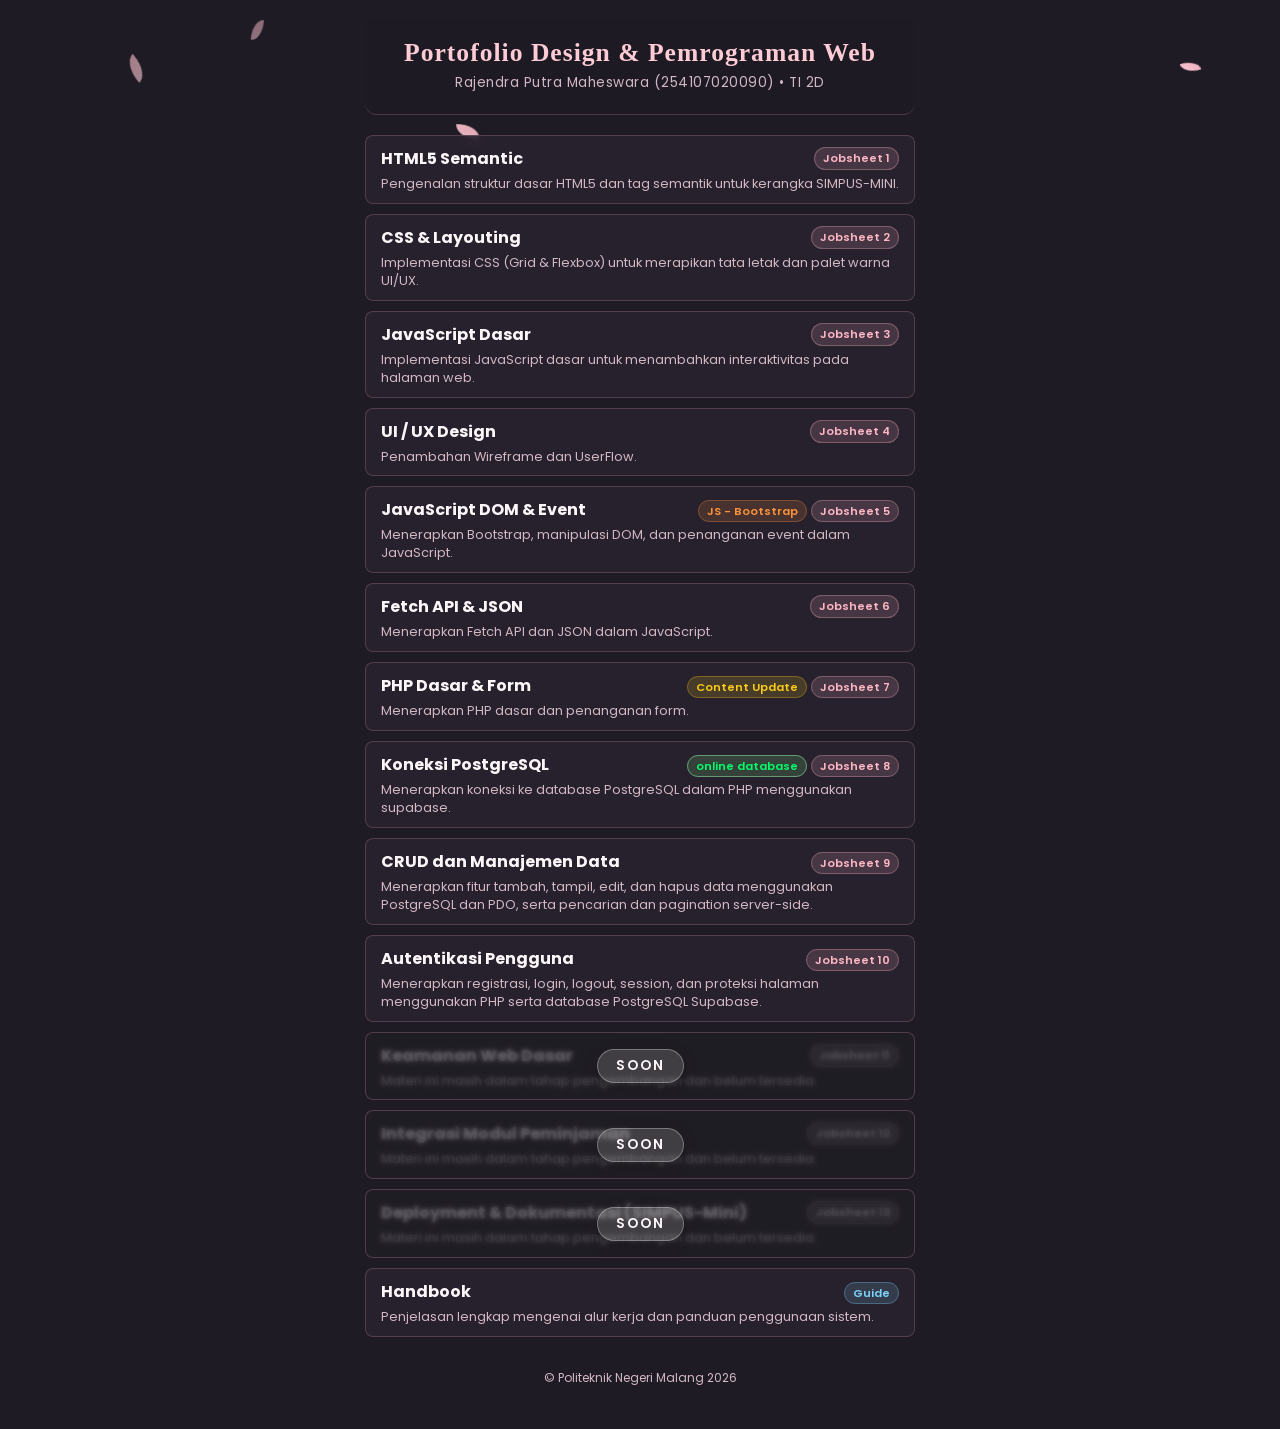
==== commit 964735d0: "s" ====
--- a/index.html
+++ b/index.html
@@ -92,7 +92,7 @@
                     <p>Menerapkan koneksi ke database PostgreSQL dalam PHP menggunakan supabase.</p>
                 </a>
 
-                <a href="https://jobsheet9-rajendra-git-main-hi-35d0.vercel.app" target="_blank" class="card">
+                <a href="https://jobsheet9-rajendra.vercel.app/" target="_blank" class="card">
                     <div class="card-header">
                         <h2>CRUD dan Manajemen Data</h2>
                         <div class="badge-group">
@@ -105,7 +105,7 @@
                     </p>
                 </a>
 
-                <a href="jobsheet10-rajendra-88s6rhmdm-hi-35d0.vercel.app" target="_blank" class="card">
+                <a href="https://jobsheet10-rajendra.vercel.app/" target="_blank" class="card">
                     <div class="card-header">
                         <h2>Autentikasi Pengguna</h2>
                         <div class="badge-group">
